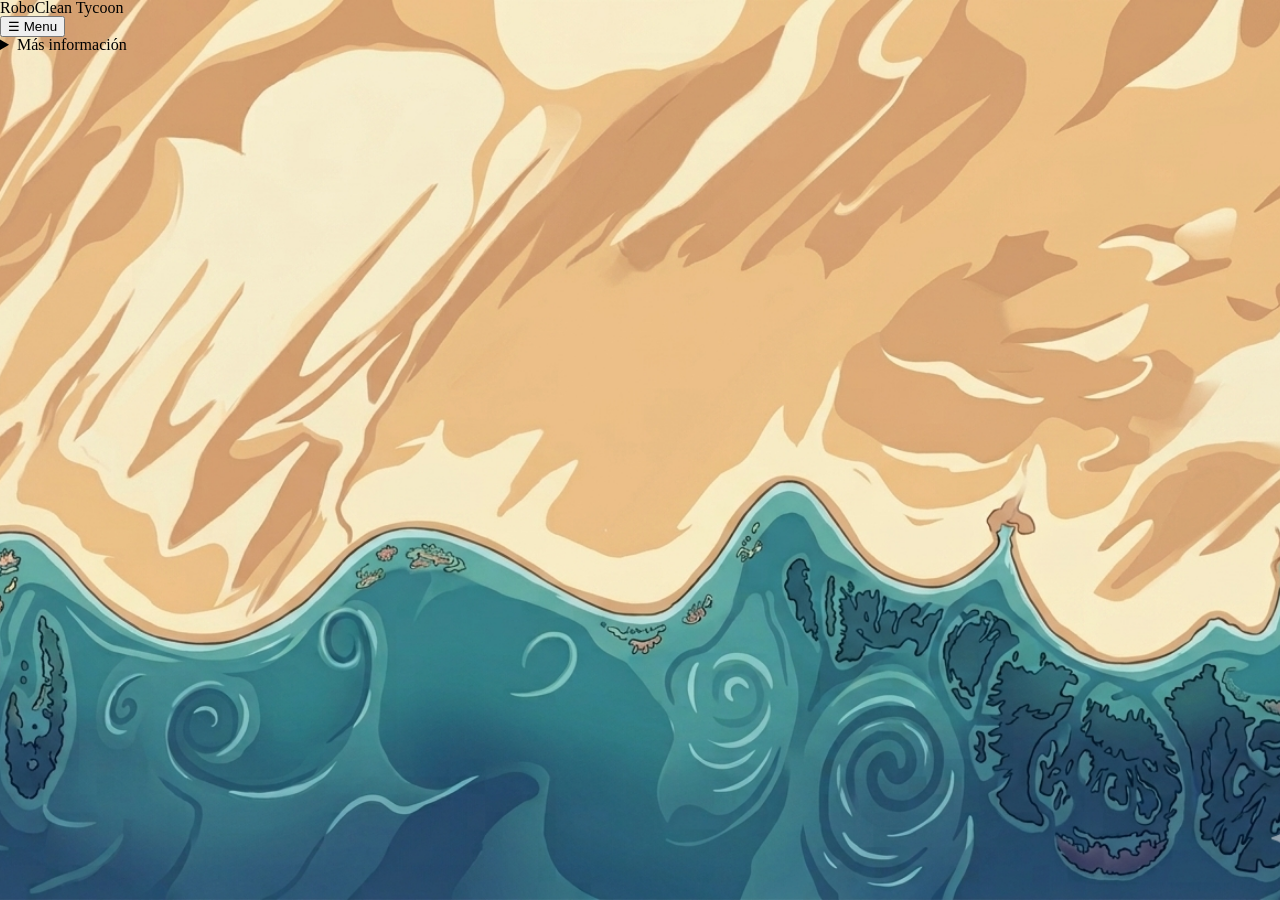
==== fuentes/index.html @ 3781d550 "Update terminado" ====
<!DOCTYPE html>
<html lang="es">
<head>
    <meta charset="UTF-8" />
    <meta name="viewport" content="width=device-width, initial-scale=1" />
    <meta name="author" content="sergio gonzalez garcia, Alberto Rodriguez Piris, Juan Ramon Martinez Sanchez" />
    <title>RoboClean Tycoon</title>
    <link rel="stylesheet" href="css/reset.css" />
    <link rel="stylesheet" href="css/estilos.css" />
</head>
<body>

    <header>
        <h1>RoboClean Tycoon</h1>
    </header>
    
	<button id="botonMenu">☰ Menu</button>
	<nav id="navPrincipal">
		<a href="#">Menu principal</a>
		<a href="#">Crear Robot</a>
		<a href="#">Ver tus robots</a>
	</nav>
    <main>
        <div class="vista activa" id="Principal">
            <p>Bienvenido a A.R.E.N.A. (Administración de Robots para Entornos Naturales y Acuáticos)</p>
            <p>Aquí vamos a poder crear robots para ayudar con tu tarea de limpiar la playa, así como poder modificar y vender tus robots.</p>
            <button id="salida">Salir de A.R.E.N.A</button>
        </div>

        <div class="vista" id="Creacion">
            <h2>Creación del Robot</h2>
            <form id="formulario" action="" method="get">
                <input type="hidden" id="version" name="game_version" value="1.4.2">

                <p>
                    <label for="usuario">Usuario:</label>
                    <input type="text" id="usuario" name="usuario" required>
                </p>

                <p>
                    <label for="password">Contraseña:</label>
                    <input type="password" id="password" name="password" required>
                </p>

                <p>
                    <label for="nacimiento">Fecha de nacimiento:</label>
                    <input type="date" id="nacimiento" name="nacimiento">
                </p>

                <p>
                    <label for="robot">Robot:</label>
                    <select id="robot" name="robot">
                        <option value="">-- Selecciona --</option>
                        <option value="r1">WALL-E Mk1</option>
                        <option value="r2">TRASH-X 3000</option>
                    </select>
                </p>

                <p>Modo de operación:</p>
                <p>
                    <label><input type="radio" name="modo" value="auto"> Automático</label>
                    <label><input type="radio" name="modo" value="manual" checked> Manual</label>
                    <label><input type="radio" name="modo" value="hibrido"> Híbrido</label>
                </p>

                <p>Mejoras:</p>
                <p>
                    <label><input type="checkbox" name="mejoras" value="turbo"> Turbo</label>
                    <label><input type="checkbox" name="mejoras" value="capacidad" checked> Contenedor extra</label>
                    <label><input type="checkbox" name="mejoras" value="ia"> Módulo IA</label>
                    <label><input type="checkbox" name="mejoras" value="solar"> Panel solar</label>
                </p>

                <p>
                    <label for="mision">Descripción de la misión:</label><br>
                    <textarea id="mision" name="mision"></textarea>
                </p>

                <p>
                    <label for="imagen">Imagen del robot:</label>
                    <input type="file" id="imagen" name="imagen" accept="image/*">
                </p>

                <p>
                    <button type="submit" id="botonInsertar">Insertar</button>
                    <button type="reset">Reiniciar</button>
                </p>
            </form>
        </div>

        <div class="vista" id="Lista">
            <h2>Lista de Usuarios</h2>
            <ul id="listaUsuarios"></ul>
        </div>
        <div id="vistaUpdate">
            
        </div>
    </main>
		
    <footer>
        <details>
            <summary>Más información</summary>
            <p><a href="https://www.policia.es/_es/index.php">Web Personal</a></p>
            <p>Correo: correofalso@gmail.com</p> 
            <p>Número Contacto: 666666666</p>
        </details>
    </footer>

    <script src="app.js"></script>
    <script src="js/controladores/listar.js"></script>
    <script src="js/controladores/create.js"></script>
    <script src="js/controladores/delete.js"></script>
    <script src="js/vistas/menu.js"></script>
</body>
</html>
---- fuentes/css/estilos.css ----
.vista {
    display: none;
}

.activa {
    display: block;
}

body {
    background-image: url('../imagenes/playa.png');
    background-size: cover;
    background-position: center;
    background-repeat: no-repeat;
    background-attachment: fixed;
}

#navPrincipal {
    display: none;
}

#navPrincipal.visible {
    display: block;
}

/* Juego Tycoon */
#game-canvas {
    position: relative;
    width: 100%;
    height: 450px;
    overflow: hidden;
    background: transparent; /* Sin fondo para que no se vea el recuadro */
    border: none; /* Sin bordes */
}

.hud {
    padding: 10px;
    font-size: 1.2rem;
    font-weight: bold;
    color: #333;
}

.robot-sprite, .trash-sprite {
    position: absolute;
    width: 50px;
    height: 50px;
    object-fit: contain;
    transform: translate(-50%, -50%);
    user-select: none;
}

.trash-sprite.collected {
    transform: translate(-50%, -50%) scale(0);
    transition: transform 0.3s ease-in;
}
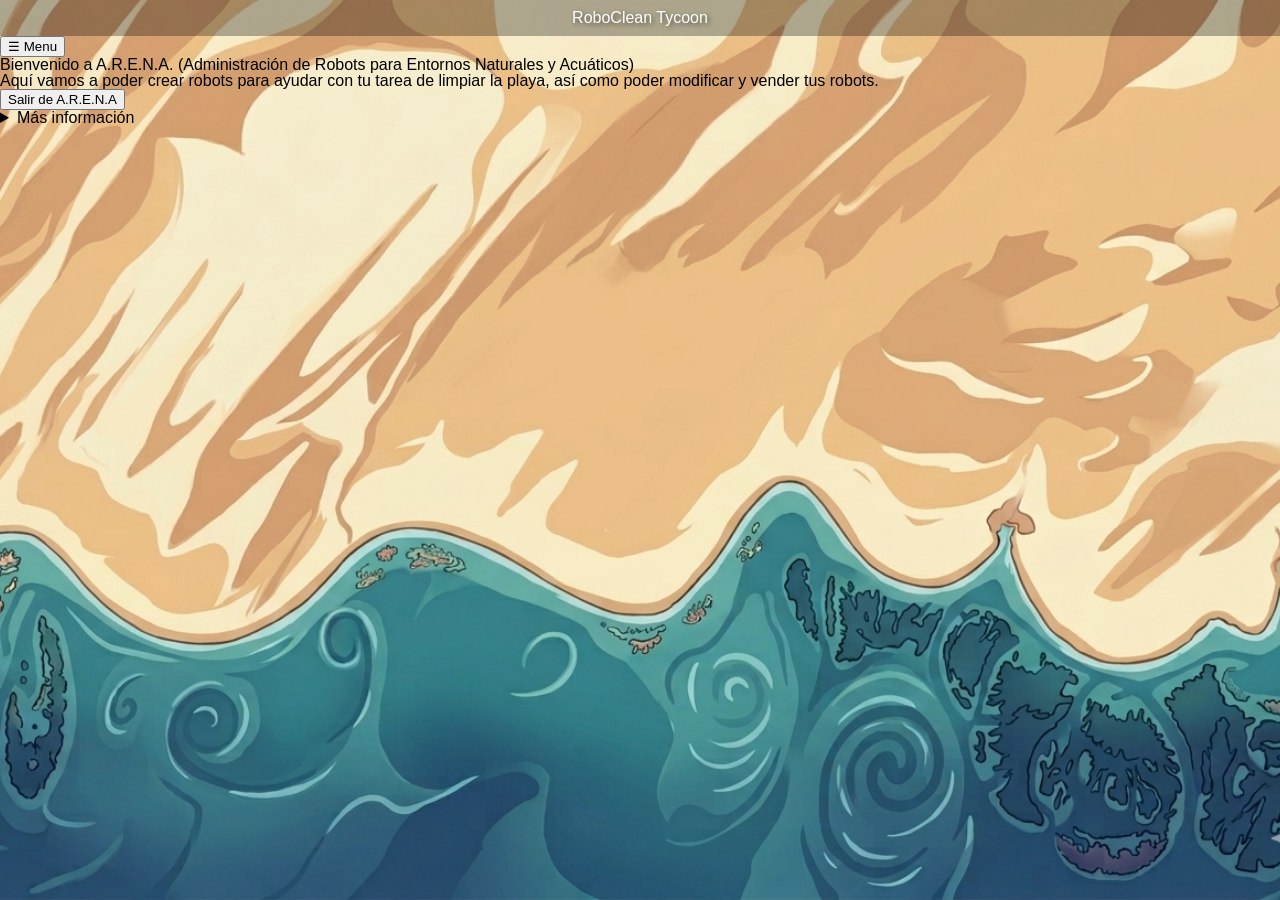
==== commit 51788462: "Sistema Tycoon completo con niveles, balanceo y comentarios" ====
--- a/fuentes/index.html
+++ b/fuentes/index.html
@@ -19,7 +19,10 @@
 		<a href="#">Menu principal</a>
 		<a href="#">Crear Robot</a>
 		<a href="#">Ver tus robots</a>
+        <a href="#">Mapa</a>
+        <a href="#">Mejoras</a>
 	</nav>
+
     <main>
         <div class="vista activa" id="Principal">
             <p>Bienvenido a A.R.E.N.A. (Administración de Robots para Entornos Naturales y Acuáticos)</p>
@@ -28,6 +31,7 @@
         </div>
 
         <div class="vista" id="Creacion">
+            <!-- ... existing creation content ... -->
             <h2>Creación del Robot</h2>
             <form id="formulario" action="" method="get">
                 <input type="hidden" id="version" name="game_version" value="1.4.2">
@@ -92,8 +96,29 @@
             <h2>Lista de Usuarios</h2>
             <ul id="listaUsuarios"></ul>
         </div>
-        <div id="vistaUpdate">
-            
+
+        <div class="vista" id="Mapa">
+            <div class="hud">
+                <div class="stat">Basura Recogida: <span id="contador">0</span></div>
+                <div class="stat">Nivel Robot: <span id="nivel">1</span></div>
+            </div>
+            <div id="game-canvas">
+                <!-- El robot y la basura aparecerán aquí -->
+            </div>
+        </div>
+
+        <div class="vista" id="Mejoras">
+            <h2>Mejoras del Robot</h2>
+            <p>¡Usa la basura recogida para mejorar tu robot!</p>
+            <div class="upgrade-container">
+                <div class="upgrade-card">
+                    <h3>Subir de Nivel</h3>
+                    <p>Mejora la velocidad y el aspecto de tu robot.</p>
+                    <p>Nivel Actual: <span id="upgrade-nivel">1</span></p>
+                    <p>Coste: <span id="upgrade-coste">10</span> basuras</p>
+                    <button id="botonMejorar">Mejorar Robot</button>
+                </div>
+            </div>
         </div>
     </main>
 		
@@ -111,5 +136,6 @@
     <script src="js/controladores/create.js"></script>
     <script src="js/controladores/delete.js"></script>
     <script src="js/vistas/menu.js"></script>
+    <script src="js/controladores/tycoon.js"></script>
 </body>
 </html>
--- a/fuentes/css/estilos.css
+++ b/fuentes/css/estilos.css
@@ -12,14 +12,38 @@
     background-position: center;
     background-repeat: no-repeat;
     background-attachment: fixed;
+    font-family: 'Segoe UI', Tahoma, Geneva, Verdana, sans-serif;
+}
+
+header h1 {
+    text-align: center;
+    color: white;
+    text-shadow: 2px 2px 4px rgba(0,0,0,0.5);
+    background-color: rgba(0,0,0,0.3);
+    padding: 10px;
 }
 
 #navPrincipal {
     display: none;
+    background: rgba(255,255,255,0.9);
+    padding: 10px;
+    border-radius: 5px;
 }
 
 #navPrincipal.visible {
     display: block;
+}
+
+#navPrincipal a {
+    display: block;
+    padding: 10px;
+    text-decoration: none;
+    color: #333;
+    font-weight: bold;
+}
+
+#navPrincipal a:hover {
+    background-color: #ddd;
 }
 
 /* Juego Tycoon */
@@ -28,21 +52,30 @@
     width: 100%;
     height: 450px;
     overflow: hidden;
-    background: transparent; /* Sin fondo para que no se vea el recuadro */
-    border: none; /* Sin bordes */
+    background: transparent;
+    border: none;
 }
 
 .hud {
-    padding: 10px;
+    display: flex;
+    justify-content: space-around;
+    padding: 15px;
+    background: rgba(255,255,255,0.8);
+    border-radius: 10px;
+    margin: 10px;
+    box-shadow: 0 4px 6px rgba(0,0,0,0.1);
+}
+
+.stat {
     font-size: 1.2rem;
     font-weight: bold;
-    color: #333;
+    color: #2c3e50;
 }
 
 .robot-sprite, .trash-sprite {
     position: absolute;
-    width: 50px;
-    height: 50px;
+    width: 60px;
+    height: 60px;
     object-fit: contain;
     transform: translate(-50%, -50%);
     user-select: none;
@@ -51,4 +84,46 @@
 .trash-sprite.collected {
     transform: translate(-50%, -50%) scale(0);
     transition: transform 0.3s ease-in;
+}
+
+/* Mejoras */
+.upgrade-container {
+    display: flex;
+    justify-content: center;
+    padding: 20px;
+}
+
+.upgrade-card {
+    background: white;
+    border-radius: 15px;
+    padding: 25px;
+    width: 300px;
+    text-align: center;
+    box-shadow: 0 8px 16px rgba(0,0,0,0.2);
+    border: 3px solid #f1c40f;
+}
+
+.upgrade-card h3 {
+    margin-top: 0;
+    color: #d35400;
+}
+
+button#botonMejorar {
+    background-color: #27ae60;
+    color: white;
+    border: none;
+    padding: 10px 20px;
+    font-size: 1.1rem;
+    border-radius: 5px;
+    cursor: pointer;
+    transition: background 0.3s;
+}
+
+button#botonMejorar:hover {
+    background-color: #2ecc71;
+}
+
+button#botonMejorar:disabled {
+    background-color: #95a5a6;
+    cursor: not-allowed;
 }
